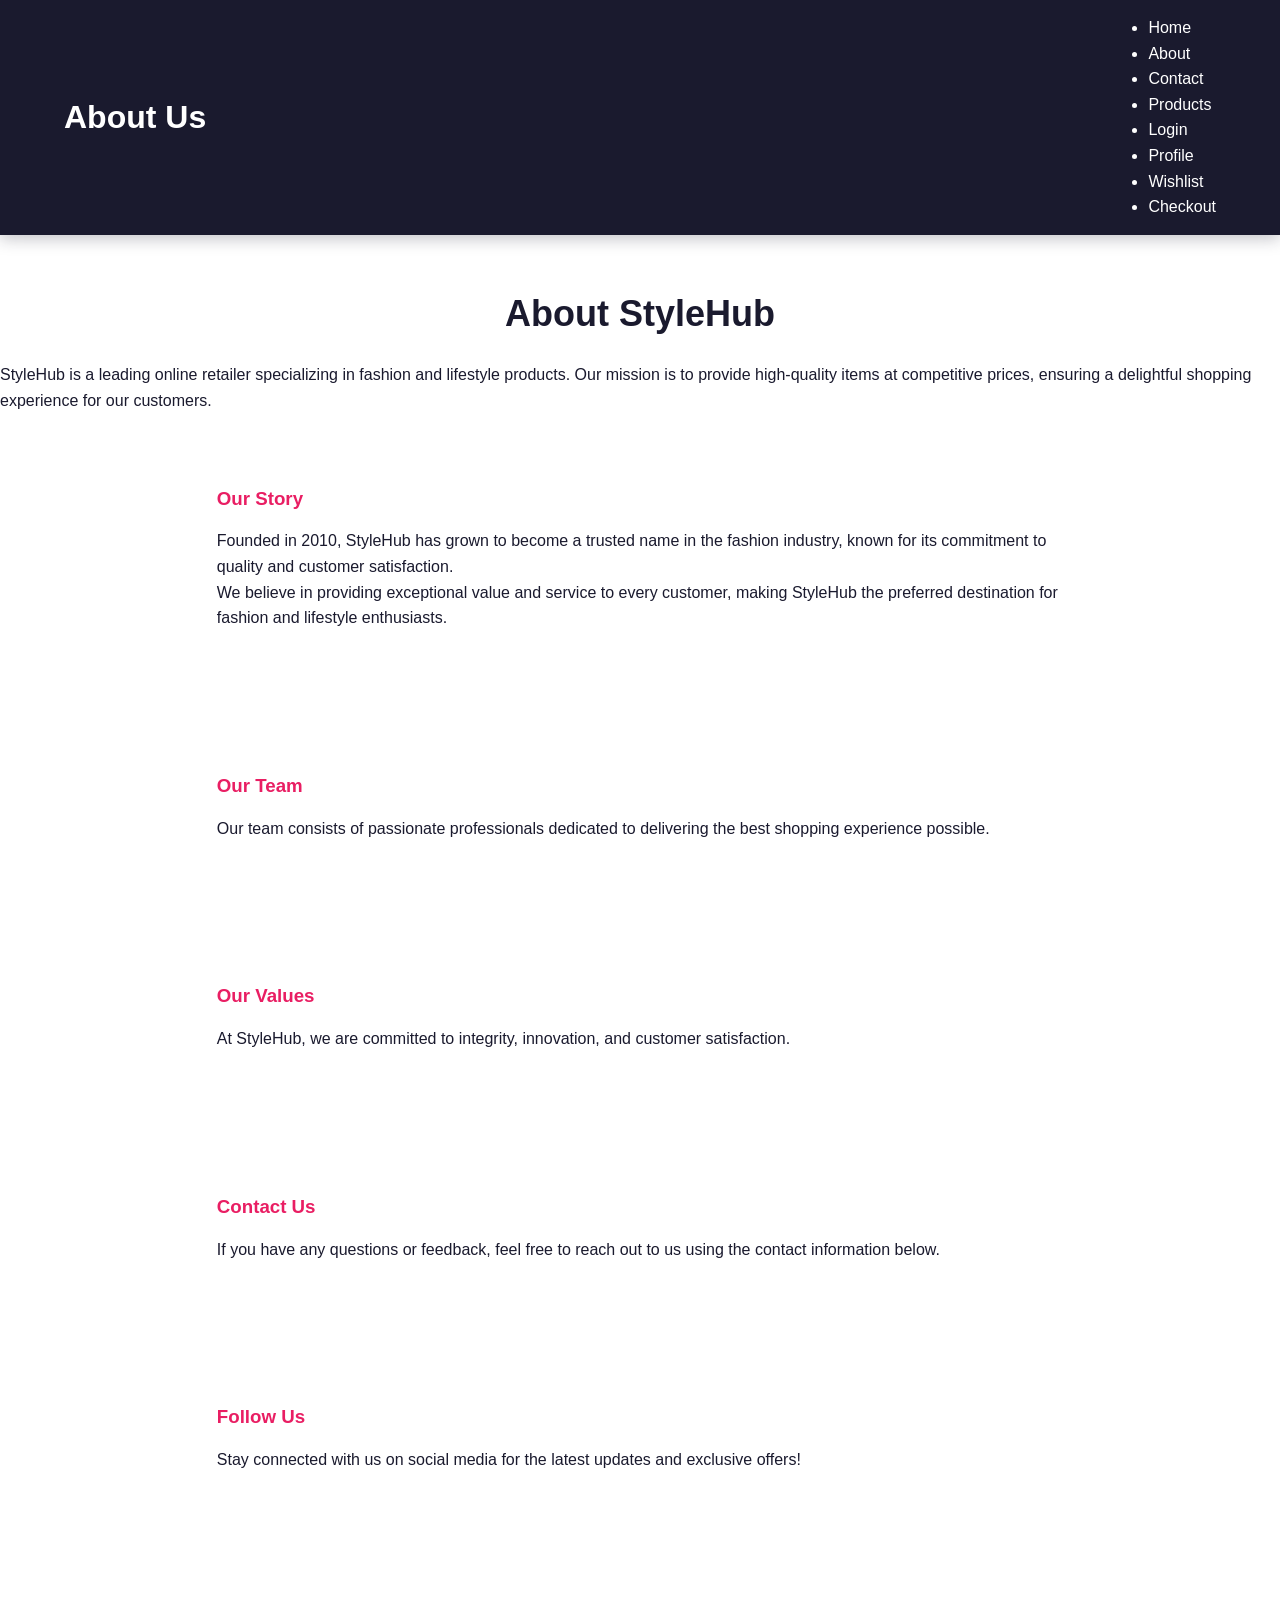
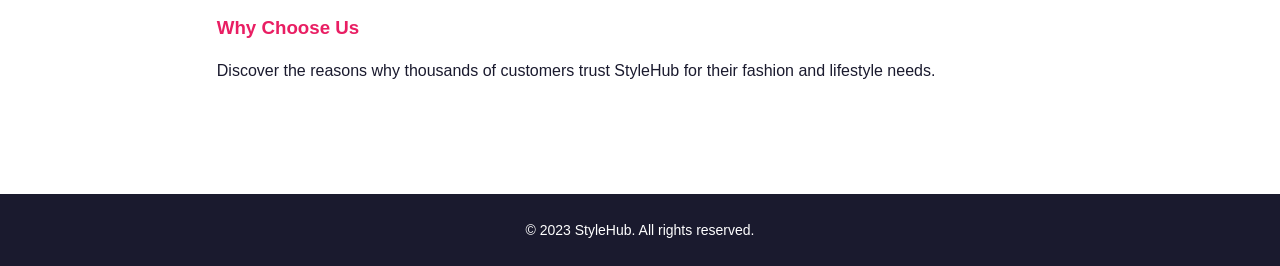
==== about.html @ 96526bb7 "Add files via upload" ====
<!-- =================================================================
  
      ABOUT US

================================================================== -->
<!DOCTYPE html>
<html lang="en">
<head>
    <meta charset="UTF-8">
    <meta name="viewport" content="width=device-width, initial-scale=1.0">
    <title>About Us - styleHub</title>
    <link rel="stylesheet" href="style.css">
    <script src="script.js" defer></script>
</head>
<body>
<header>
    <h1>About Us</h1>
    <nav>
        <ul>
            <li><a href="index.html">Home</a></li>
            <li><a href="about.html">About</a></li>
            <li><a href="contact.html">Contact</a></li>
            <li><a href="products.html">Products</a></li>
            <li><a href="login.html">Login</a></li>
            <li><a href="profile.html">Profile</a></li>
            <li><a href="wishlist.html">Wishlist</a></li>
            <li><a href="checkout.html">Checkout</a></li>
        </ul>
    </nav>
</header>
    <h2>About StyleHub</h2>
    <p>StyleHub is a leading online retailer specializing in fashion and lifestyle products. Our mission is to provide high-quality items at competitive prices, ensuring a delightful shopping experience for our customers.</p>
    <section>
        <h3>Our Story</h3>
        <p>Founded in 2010, StyleHub has grown to become a trusted name in the fashion industry, known for its commitment to quality and customer satisfaction.</p>
        <p>We believe in providing exceptional value and service to every customer, making StyleHub the preferred destination for fashion and lifestyle enthusiasts.</p> 
    </section>
    <section>
        <h3>Our Team</h3>
        <p>Our team consists of passionate professionals dedicated to delivering the best shopping experience possible.</p>
    </section>
    <section>
        <h3>Our Values</h3>
        <p>At StyleHub, we are committed to integrity, innovation, and customer satisfaction.</p>
    </section>
    <section>
        <h3>Contact Us</h3>
        <p>If you have any questions or feedback, feel free to reach out to us using the contact information below.</p>
    </section>
    <section>
        <h3>Follow Us</h3>
        <p>Stay connected with us on social media for the latest updates and exclusive offers!</p>
    </section>
    <section>
        <h3>Why Choose Us</h3>
        <p>Discover the reasons why thousands of customers trust StyleHub for their fashion and lifestyle needs.</p>
    </section>
    <footer>
        <p>&copy; 2023 StyleHub. All rights reserved.</p>
    </footer> 
</body>
</html>
---- style.css ----
/* =========================================================
   STYLEHUB - FASHION & APPAREL
   Design:
   Pink #E91E63
   White #FFFFFF
   Dark #1A1A2E
   Gold Accents
   Elegant • Modern • Luxurious • Responsive
========================================================= */


/* =========================
   GLOBAL STYLES
========================= */

* {
    margin: 0;
    padding: 0;
    box-sizing: border-box;
}

html {
    scroll-behavior: smooth;
}

body {
    font-family: "Segoe UI", Arial, sans-serif;
    background: #ffffff;
    color: #1A1A2E;
    line-height: 1.6;
}

a {
    text-decoration: none;
    color: inherit;
}

img {
    max-width: 100%;
    display: block;
}

button,
input,
select,
textarea {
    font-family: inherit;
}


/* =========================
   HEADER / NAVIGATION
========================= */

header {
    background: #1A1A2E;
    color: #ffffff;
    width: 100%;
    padding: 15px 5%;
    display: flex;
    align-items: center;
    justify-content: space-between;
    flex-wrap: wrap;
    position: sticky;
    top: 0;
    z-index: 1000;
    box-shadow: 0 4px 15px rgba(26, 26, 46, 0.25);
}

.logo {
    color: #ffffff;
    font-size: 27px;
    font-weight: bold;
    letter-spacing: 1px;
}

nav {
    display: flex;
    align-items: center;
    justify-content: center;
    gap: 6px;
    flex-wrap: wrap;
}

.nav a {
    color: #ffffff;
    text-decoration: none;
    padding: 10px 13px;
    border-radius: 25px;
    font-size: 14px;
    font-weight: 600;
    transition: all 0.3s ease;
}

.nav a:hover {
    background: #E91E63;
    color: #ffffff;
    transform: translateY(-2px);
}

.nav a:active {
    background: #D4AF37;
    color: #1A1A2E;
}

/* =========================
   MOBILE MENU BUTTON
========================= */

.menu-toggle {
    display: none;
    background: transparent;
    border: none;
    cursor: pointer;
}

.menu-toggle span {
    display: block;
    width: 25px;
    height: 3px;
    background: #ffffff;
    margin: 5px 0;
    border-radius: 3px;
}


/* =========================
   HERO SECTION
========================= */

.hero {
    min-height: 600px;
    display: flex;
    align-items: center;
    justify-content: center;
    text-align: center;
    padding: 80px 20px;
    background:
        linear-gradient(
            rgba(26, 26, 46, 0.68),
            rgba(26, 26, 46, 0.68)
        ),
       background-image: url("./images/hero.jpg") center/cover no-repeat;
       background-color: lightpink;
       background-size: cover;
       background-position: center;
}

.hero-content {
    max-width: 800px;
    color: #ffffff;
}

.hero h1 {
    font-size: clamp(40px, 7vw, 72px);
    margin-bottom: 20px;
    font-weight: 800;
    letter-spacing: 1px;
}

.hero p {
    font-size: 20px;
    margin-bottom: 30px;
    color: #ffffff;
}


/* =========================
   BUTTONS
========================= */

.btn,
button {
    border: none;
    cursor: pointer;
}

.btn {
    display: inline-block;
    background: #E91E63;
    color: #ffffff;
    padding: 13px 28px;
    border-radius: 30px;
    font-weight: 600;
    transition: all 0.3s ease;
    box-shadow: 0 5px 15px rgba(233, 30, 99, 0.25);
}

.btn:hover {
    background: #c2185b;
    transform: translateY(-3px);
    box-shadow: 0 8px 20px rgba(233, 30, 99, 0.35);
}


/* =========================
   GENERAL SECTIONS
========================= */

section {
    padding: 70px 6%;
}

section > h2,
.page-title h2 {
    text-align: center;
    font-size: 38px;
    margin-bottom: 15px;
    color: #1A1A2E;
    font-weight: 700;
}

section > h2::after,
.page-title h2::after {
    content: "";
    display: block;
    width: 65px;
    height: 4px;
    background: #E91E63;
    margin: 12px auto 0;
    border-radius: 5px;
}


/* =========================
   FEATURES
========================= */

.features {
    background: #ffffff;
    text-align: center;
}

.feature-grid {
    max-width: 1100px;
    margin: 40px auto 0;
    display: grid;
    grid-template-columns: repeat(3, 1fr);
    gap: 25px;
}

.feature-card {
    padding: 35px 25px;
    background: #ffffff;
    border: 1px solid #eeeeee;
    border-radius: 18px;
    transition: all 0.3s ease;
}

.feature-card:hover {
    transform: translateY(-8px);
    border-color: #E91E63;
    box-shadow: 0 12px 30px rgba(26, 26, 46, 0.12);
}

.feature-card h3 {
    color: #E91E63;
    margin-bottom: 12px;
    font-size: 22px;
}


/* =========================
   TRENDING FASHION
========================= */

.trending {
    background: #fdf5f8;
    text-align: center;
}

.trending-grid {
    max-width: 1100px;
    margin: 40px auto 0;
    display: grid;
    grid-template-columns: repeat(auto-fit, minmax(280px, 1fr));
    gap: 25px;
}

.trending-item {
    background: #ffffff;
    border-radius: 18px;
    overflow: hidden;
    box-shadow: 0 8px 25px rgba(26, 26, 46, 0.1);
    transition: transform 0.3s ease;
}

.trending-item:hover {
    transform: translateY(-8px);
}

.trending-item img {
    width: 100%;
    height: 330px;
    object-fit: cover;
}

.trending-item h3 {
    margin: 20px 15px 8px;
    color: #1A1A2E;
}

.trending-item p {
    padding: 0 20px 25px;
}


/* =========================
   SPECIAL OFFERS
========================= */

.special-offers {
    background: #ffffff;
    text-align: center;
}

.special-offers-grid {
    max-width: 1200px;
    margin: 40px auto 0;
    display: grid;
    grid-template-columns: repeat(auto-fit, minmax(210px, 1fr));
    gap: 22px;
}

.special-offers-card {
    background: #ffffff;
    border-radius: 18px;
    overflow: hidden;
    border: 1px solid #eeeeee;
    transition: all 0.3s ease;
}

.special-offers-card:hover {
    transform: translateY(-7px);
    box-shadow: 0 12px 30px rgba(26, 26, 46, 0.15);
}

.special-offers-card img {
    width: 100%;
    height: 220px;
    object-fit: cover;
}

.special-offers-card h3 {
    color: #E91E63;
    margin: 18px 12px 8px;
}

.special-offers-card p {
    padding: 0 18px 22px;
}


/* =========================
   CATEGORIES
========================= */

.categories {
    background: #1A1A2E;
    color: #ffffff;
    text-align: center;
}

.categories h2 {
    color: #ffffff;
}

.categories-grid {
    max-width: 1100px;
    margin: 40px auto 0;
    display: grid;
    grid-template-columns: repeat(4, 1fr);
    gap: 22px;
}

.categories-card {
    background: #ffffff;
    border-radius: 18px;
    overflow: hidden;
    transition: all 0.3s ease;
}

.categories-card:hover {
    transform: translateY(-8px);
    box-shadow: 0 12px 30px rgba(233, 30, 99, 0.3);
}

.categories-card img {
    width: 100%;
    height: 250px;
    object-fit: cover;
}

.categories-card h3 {
    color: #1A1A2E;
    padding: 18px 10px;
}


/* =========================
   TESTIMONIALS
========================= */

.testimonials {
    background: #fdf5f8;
    text-align: center;
}

.testimonial-grid {
    max-width: 900px;
    margin: 40px auto 0;
    display: grid;
    grid-template-columns: repeat(2, 1fr);
    gap: 25px;
}

.testimonial-card {
    background: #ffffff;
    padding: 30px;
    border-radius: 18px;
    border-left: 5px solid #E91E63;
    box-shadow: 0 8px 25px rgba(26, 26, 46, 0.08);
}

.testimonial-card p {
    font-style: italic;
    margin-bottom: 15px;
}

.testimonial-card cite {
    color: #E91E63;
    font-weight: 600;
}


/* =========================
   PAGE TITLE
========================= */

.page-title {
    background: #fdf5f8;
    text-align: center;
}

.page-title p {
    max-width: 700px;
    margin: auto;
}


/* =========================
   FILTERS
========================= */

.filters {
    background: #ffffff;
    display: flex;
    align-items: center;
    justify-content: center;
    flex-wrap: wrap;
    gap: 12px;
    padding-top: 30px;
    padding-bottom: 30px;
}

.filters label {
    font-weight: 600;
}

select {
    padding: 11px 15px;
    border: 1px solid #dddddd;
    border-radius: 8px;
    background: #ffffff;
    color: #1A1A2E;
    outline: none;
    cursor: pointer;
}

select:focus {
    border-color: #E91E63;
}


/* =========================
   PRODUCTS
========================= */

.product-container {
    max-width: 1250px;
    margin: auto;
    display: grid;
    grid-template-columns: repeat(4, 1fr);
    gap: 25px;
    padding: 50px 6%;
}

.product {
    background: #ffffff;
    border-radius: 18px;
    overflow: hidden;
    border: 1px solid #eeeeee;
    padding-bottom: 25px;
    transition: all 0.3s ease;
}

.product:hover {
    transform: translateY(-8px);
    box-shadow: 0 15px 35px rgba(26, 26, 46, 0.15);
    border-color: #E91E63;
}

.product img {
    width: 100%;
    height: 280px;
    object-fit: cover;
}

.product h3 {
    margin: 18px 18px 8px;
    color: #1A1A2E;
    font-size: 21px;
}

.product p {
    margin: 7px 18px;
    font-size: 14px;
}

.product .btn {
    margin: 15px 18px 0;
}


/* =========================
   FORMS
========================= */

form {
    max-width: 650px;
    margin: 30px auto;
    background: #ffffff;
    padding: 35px;
    border-radius: 18px;
    box-shadow: 0 10px 30px rgba(26, 26, 46, 0.1);
}

form label {
    display: block;
    margin-top: 12px;
    margin-bottom: 7px;
    font-weight: 600;
    color: #1A1A2E;
}

form input,
form textarea,
form select {
    width: 100%;
    padding: 13px 15px;
    border: 1px solid #dddddd;
    border-radius: 8px;
    outline: none;
    background: #ffffff;
}

form input:focus,
form textarea:focus,
form select:focus {
    border-color: #E91E63;
    box-shadow: 0 0 0 3px rgba(233, 30, 99, 0.08);
}

form button {
    background: #E91E63;
    color: #ffffff;
    padding: 13px 28px;
    border-radius: 30px;
    font-weight: 600;
    margin-top: 15px;
    transition: 0.3s;
}

form button:hover {
    background: #c2185b;
    transform: translateY(-2px);
}


/* =========================
   SIGNUP
========================= */

.signup-container {
    min-height: 75vh;
    display: flex;
    justify-content: center;
    align-items: center;
    background: #fdf5f8;
}

.signup-box {
    width: 100%;
    max-width: 550px;
    background: #ffffff;
    padding: 40px;
    border-radius: 20px;
    box-shadow: 0 15px 40px rgba(26, 26, 46, 0.12);
}

.signup-box h2 {
    text-align: center;
    color: #1A1A2E;
    margin-bottom: 10px;
}

.signup-box > p {
    text-align: center;
    margin-bottom: 20px;
}

.terms {
    display: flex;
    align-items: center;
    gap: 8px;
}

.terms input {
    width: auto;
}

.login-link a {
    color: #E91E63;
    font-weight: 600;
}


/* =========================
   CART
========================= */

#cart-items {
    max-width: 1000px;
    margin: auto;
    min-height: 100px;
}

#cart-items > div {
    background: #ffffff;
    padding: 20px;
    margin-bottom: 15px;
    border-radius: 12px;
    border: 1px solid #eeeeee;
}

body > h2 {
    text-align: center;
    margin: 50px 0 20px;
    font-size: 36px;
    color: #1A1A2E;
}


/* =========================
   ORDER SUMMARY
========================= */

body > section {
    max-width: 1000px;
    margin: auto;
}

body > section h3 {
    color: #E91E63;
    margin-bottom: 15px;
}

#subtotal,
#delivery-fee,
#tax,
#total {
    font-weight: 700;
}

#total {
    color: #E91E63;
}


/* =========================
   PRODUCT DETAILS
========================= */

section img[width="450"] {
    width: 450px;
    max-width: 100%;
    height: 450px;
    object-fit: cover;
    margin: 0 auto 30px;
    border-radius: 18px;
    box-shadow: 0 10px 30px rgba(26, 26, 46, 0.15);
}

table {
    width: 100%;
    max-width: 700px;
    margin: 20px auto;
    border-collapse: collapse;
    background: #ffffff;
}

table th {
    background: #1A1A2E;
    color: #ffffff;
    padding: 14px;
}

table td {
    padding: 13px;
    border: 1px solid #dddddd;
}

table tr:hover {
    background: #fdf5f8;
}

.add-to-cart {
    background: #E91E63;
    color: #ffffff;
    padding: 13px 28px;
    border: none;
    border-radius: 30px;
    cursor: pointer;
    font-weight: 600;
}

.add-to-cart:hover {
    background: #c2185b;
}


/* =========================
   PROFILE
========================= */

.profile-container {
    min-height: 75vh;
    background: #fdf5f8;
    display: flex;
    justify-content: center;
    align-items: center;
}

.profile-box {
    width: 100%;
    max-width: 700px;
    background: #ffffff;
    padding: 40px;
    text-align: center;
    border-radius: 20px;
    box-shadow: 0 15px 40px rgba(26, 26, 46, 0.12);
}

.profile-image img {
    width: 130px;
    height: 130px;
    border-radius: 50%;
    object-fit: cover;
    margin: auto;
    border: 5px solid #E91E63;
}

.profile-box h2 {
    margin-top: 20px;
    color: #1A1A2E;
}

.welcome {
    color: #E91E63;
    margin-bottom: 25px;
}

.profile-info {
    display: grid;
    grid-template-columns: repeat(2, 1fr);
    gap: 15px;
    text-align: left;
}

.info-item {
    background: #fdf5f8;
    padding: 18px;
    border-radius: 10px;
}

.info-item label {
    font-size: 13px;
    font-weight: 700;
    color: #E91E63;
}

.info-item p {
    margin-top: 5px;
}

.profile-actions {
    margin-top: 25px;
    display: flex;
    justify-content: center;
    flex-wrap: wrap;
    gap: 10px;
}

.logout-btn {
    background: #1A1A2E;
    color: #ffffff;
    padding: 12px 22px;
    border-radius: 25px;
}

.logout-btn:hover {
    background: #E91E63;
}


/* =========================
   FOOTER
========================= */

footer,
.footer {
    background: #1A1A2E;
    color: #ffffff;
    text-align: center;
    padding: 25px 15px;
    margin-top: 40px;
}

footer p,
.footer p {
    margin: 0;
    font-size: 14px;
}

footer a {
    color: #E91E63;
}


/* =========================
   GOLD ACCENTS
========================= */

h1::selection,
h2::selection,
h3::selection {
    background: #E91E63;
    color: #ffffff;
}

.gold {
    color: #D4AF37;
}

.gold-border {
    border-color: #D4AF37;
}


/* =========================
   RESPONSIVE DESIGN
========================= */

/* Tablets */

@media (max-width: 1000px) {

    .product-container {
        grid-template-columns: repeat(3, 1fr);
    }

    .categories-grid {
        grid-template-columns: repeat(2, 1fr);
    }

    .feature-grid {
        grid-template-columns: repeat(2, 1fr);
    }
}


/* Mobile */

@media (max-width: 700px) {

    header {
        padding: 15px 20px;
    }

    header h1,
    .logo {
        font-size: 23px;
    }

    .menu-toggle {
        display: block;
    }

    nav,
    .nav {
        width: 100%;
        flex-direction: column;
        display: none;
        padding-top: 15px;
    }

    nav.active,
    .nav.active {
        display: flex;
    }

    nav a,
    .nav a {
        width: 100%;
        text-align: center;
    }

    .hero {
        min-height: 500px;
        padding: 50px 20px;
    }

    .hero h1 {
        font-size: 42px;
    }

    .hero p {
        font-size: 17px;
    }

    section {
        padding: 50px 20px;
    }

    section > h2,
    .page-title h2 {
        font-size: 30px;
    }

    .feature-grid,
    .testimonial-grid,
    .profile-info {
        grid-template-columns: 1fr;
    }

    .categories-grid {
        grid-template-columns: 1fr 1fr;
    }

    .product-container {
        grid-template-columns: 1fr 1fr;
        padding: 30px 20px;
    }

    .product img {
        height: 230px;
    }

    form {
        padding: 25px 20px;
    }

    .signup-box,
    .profile-box {
        padding: 25px 20px;
    }
}


/* Small Mobile */

@media (max-width: 450px) {

    .product-container {
        grid-template-columns: 1fr;
    }

    .categories-grid {
        grid-template-columns: 1fr;
    }

    .special-offers-grid {
        grid-template-columns: 1fr;
    }

    .hero h1 {
        font-size: 34px;
    }

    .hero p {
        font-size: 15px;
    }

    .profile-actions {
        flex-direction: column;
    }

    .profile-actions .btn,
    .logout-btn {
        width: 100%;
    }
}


/* =========================
   SMOOTH ANIMATIONS
========================= */

.product,
.feature-card,
.categories-card,
.special-offers-card,
.trending-item,
.testimonial-card {
    animation: fadeUp 0.6s ease;
}

@keyframes fadeUp {
    from {
        opacity: 0;
        transform: translateY(15px);
    }

    to {
        opacity: 1;
        transform: translateY(0);
    }
}
/* =========================================
   FIX STYLEHUB NAVIGATION
========================================= */

body {
    margin: 0;
    padding: 0;
    background: #FFFFFF;
}


/* LOGO */

.logo {
    display: block !important;
    width: 100% !important;

    background: #1A1A2E !important;
    color: #FFFFFF !important;

    padding: 20px 30px !important;

    text-align: left !important;

    font-size: 28px !important;
    font-weight: bold !important;

    box-sizing: border-box !important;
}


/* NAVIGATION */

.nav {
    display: flex !important;

    width: 100% !important;

    background: #1A1A2E !important;

    padding: 12px 20px !important;

    margin: 0 !important;

    justify-content: center !important;
    align-items: center !important;

    flex-wrap: wrap !important;

    gap: 8px !important;

    box-sizing: border-box !important;
}


/* NAVIGATION LINKS */

.nav a {
    display: inline-block !important;

    color: #FFFFFF !important;

    background: transparent !important;

    text-decoration: none !important;

    padding: 10px 15px !important;

    border-radius: 25px !important;

    font-size: 14px !important;

    font-weight: 600 !important;

    transition: 0.3s !important;
}


/* HOVER */

.nav a:hover {
    background: #E91E63 !important;
    color: #FFFFFF !important;
}


/* MENU BUTTON */

.menu-toggle {
    display: none !important;
}


/* =========================================
   MOBILE
========================================= */

@media (max-width: 700px) {

    .logo {
        text-align: center !important;
        font-size: 24px !important;
    }

    .nav {
        display: flex !important;

        flex-direction: row !important;

        justify-content: center !important;
    }

    .nav a {
        font-size: 12px !important;
        padding: 8px 10px !important;
    }
}
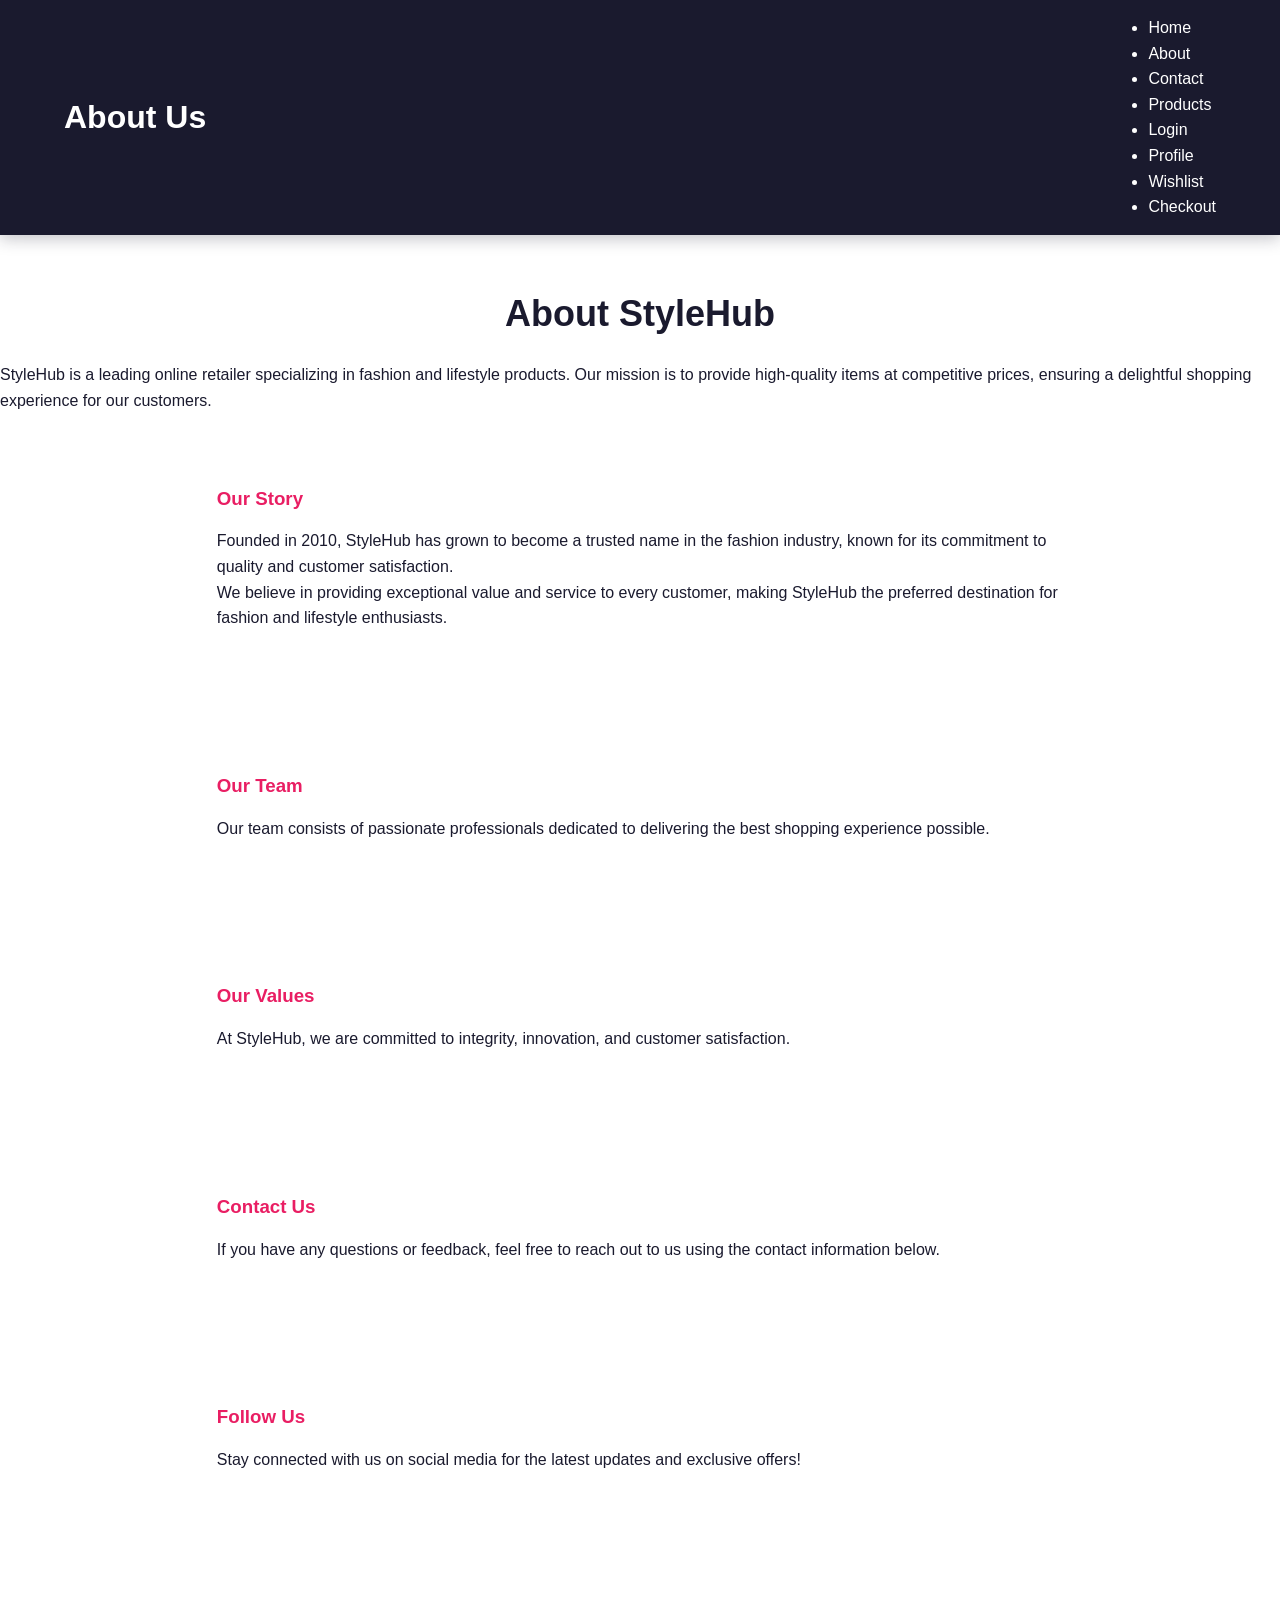
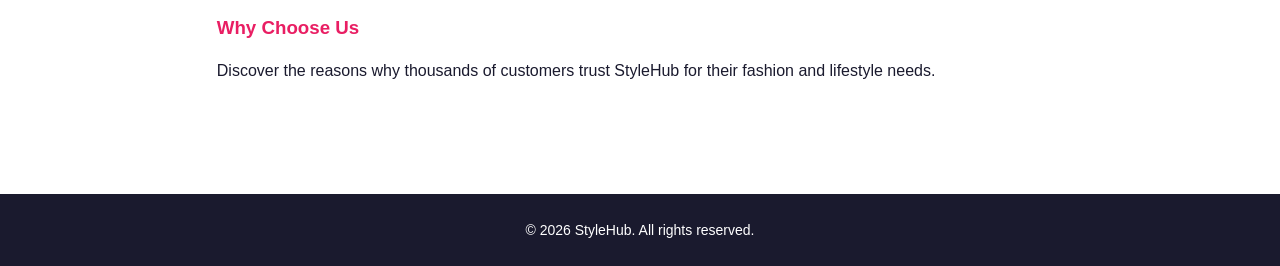
==== commit 7bcd4308: "Revise About Us page content and footer year Updated the About Us page content and structure." ====
--- a/about.html
+++ b/about.html
@@ -56,7 +56,7 @@
         <p>Discover the reasons why thousands of customers trust StyleHub for their fashion and lifestyle needs.</p>
     </section>
     <footer>
-        <p>&copy; 2023 StyleHub. All rights reserved.</p>
+        <p>&copy; 2026 StyleHub. All rights reserved.</p>
     </footer> 
 </body>
-</html>+</html>
